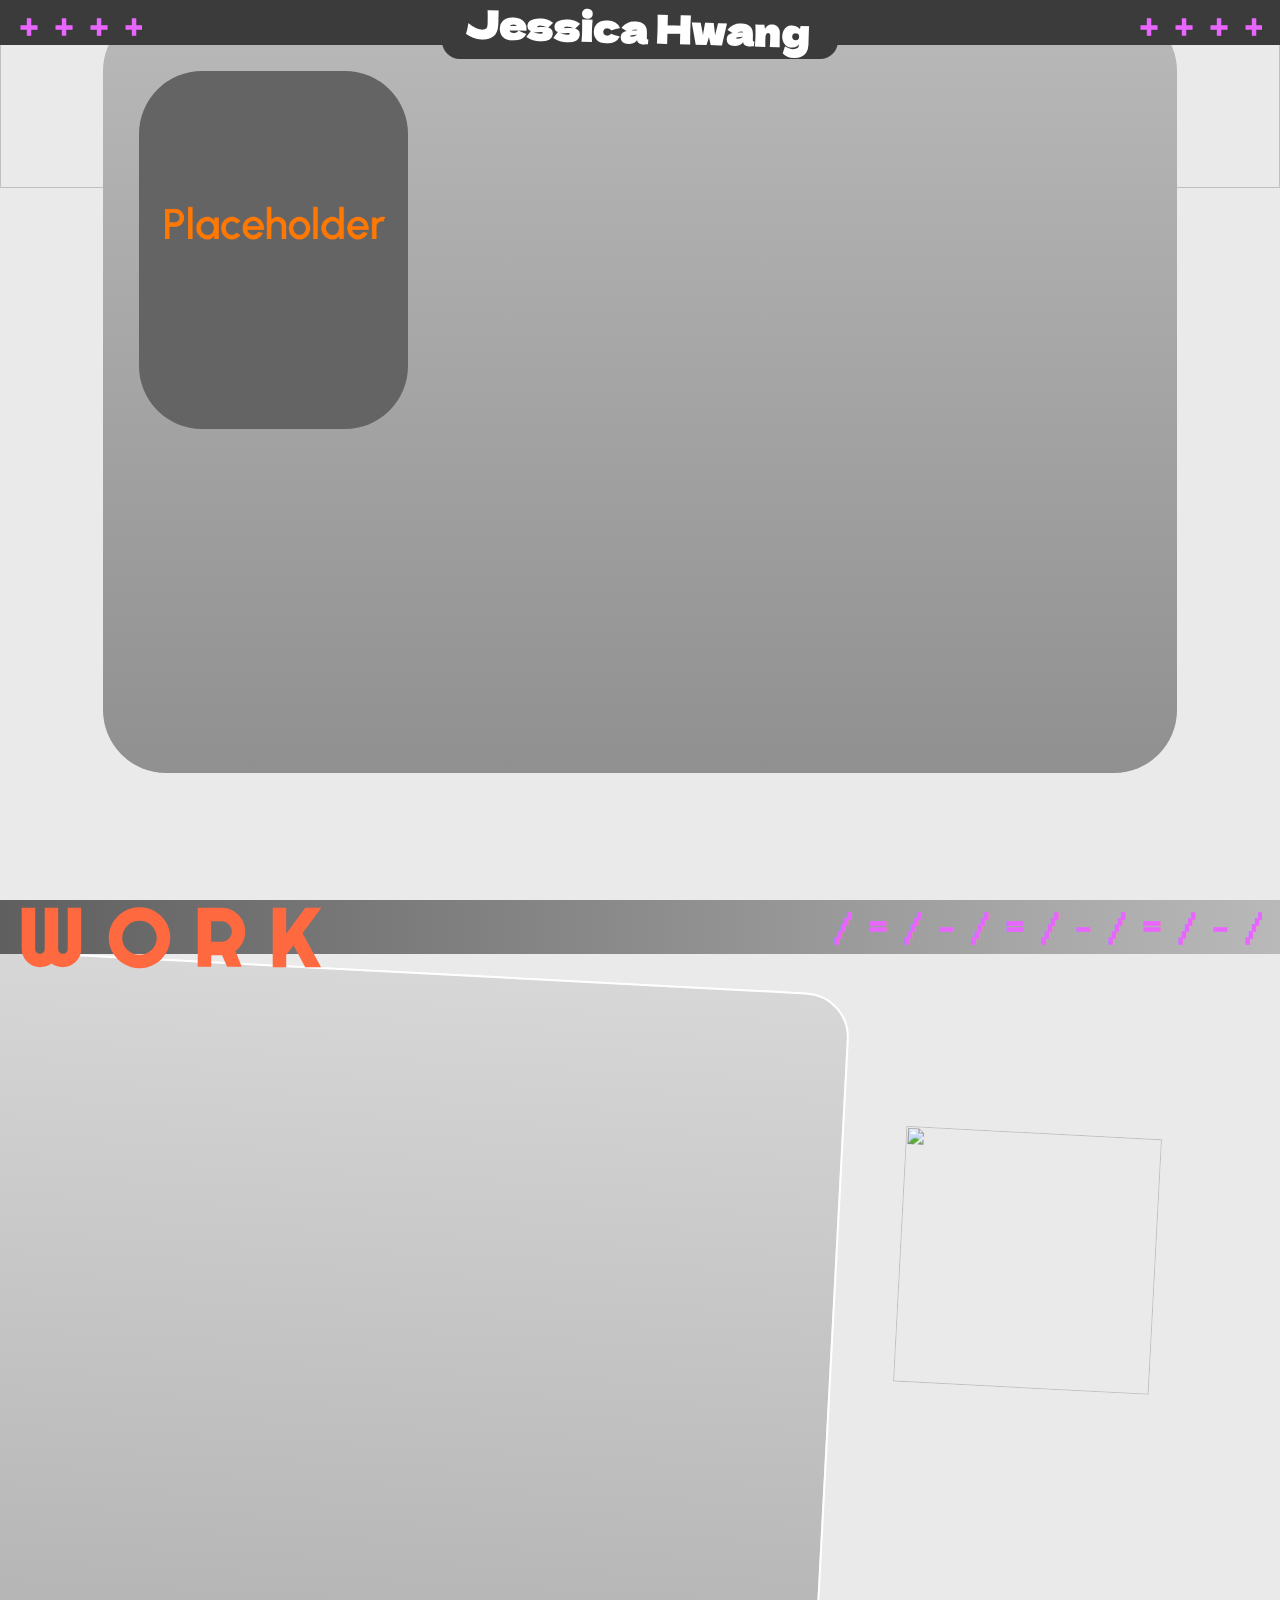
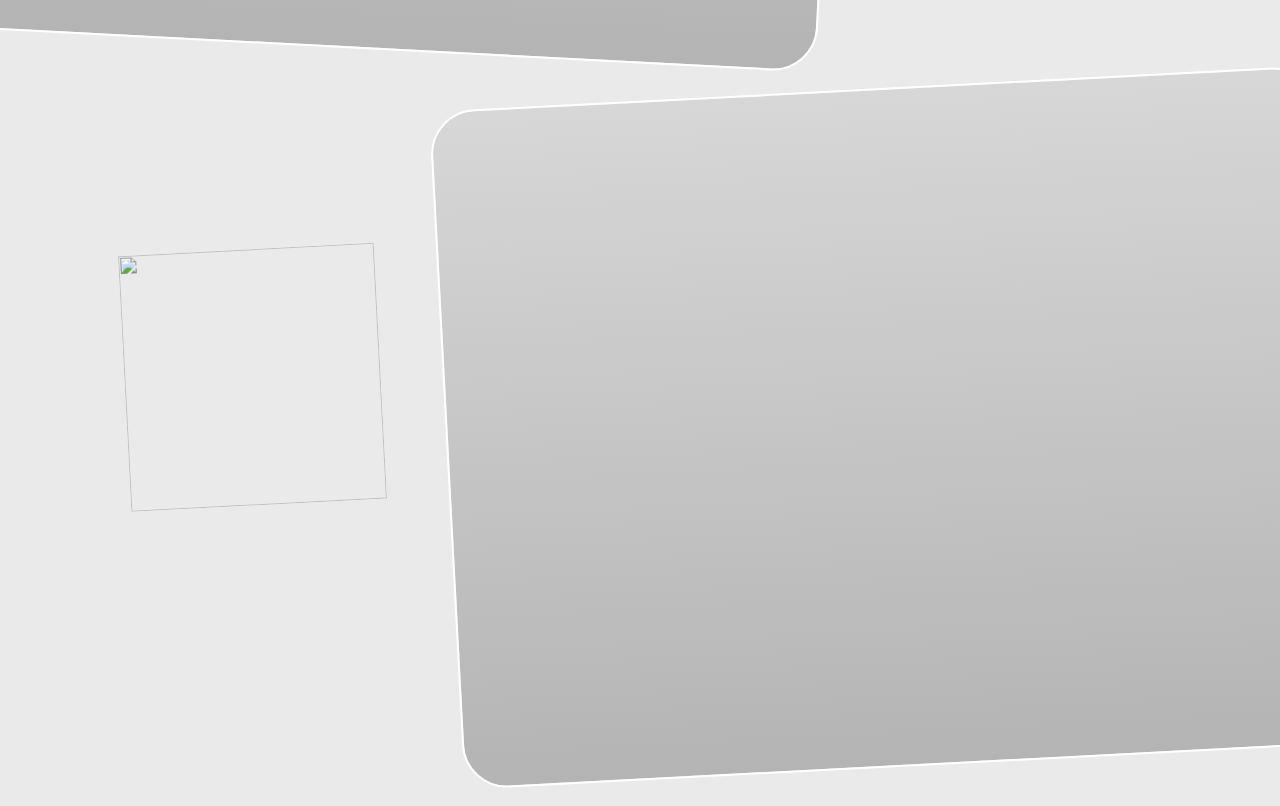
==== index.html @ b16f54bb "Images" ====
<html>
    <head>
        <link rel="stylesheet" href="style.css">
        <link rel="preconnect" href="https://fonts.googleapis.com">
        <link rel="preconnect" href="https://fonts.gstatic.com" crossorigin>
        <link href="https://fonts.googleapis.com/css2?family=Dela+Gothic+One&display=swap" rel="stylesheet">
        <link href="https://fonts.googleapis.com/css2?family=Jacquarda+Bastarda+9&display=swap" rel="stylesheet">
        <link href="https://fonts.googleapis.com/css2?family=Righteous&display=swap" rel="stylesheet">

    </head>
    <header>
        <h2 class = "decotypographyleft">+ + + +</h2>
        <h2 class = "decotypographyright">+ + + +</h2>
        <div class = "headernotch">
            <h1 class = "headertitle">Jessica Hwang</h1>
        </div>
    </header>
    <body>
        <div class = "colorsplashtop">
            <img src="Colorsplash LT.png" class = "colorLT" class = "colorsplashimage">
            <img src="Colorsplash RT.png" class = "colorRT" class = "colorsplashimage">
        </div>
        <div class = "slashline"></div>
        <div class = "aboutblock">
            <img src = "JessPicture.png" class = "jesspicture">
        </div>
        <div class = "dividerline">
            <h2 class = "decotypographyright">/ = / - / = / - / = / - /</h2>
            <h2 class = "sectiontitleleft">W O R K</h2>
        </div>
        <div class = "mainbodyleft">
            <img src="Scribble 1.png" class = "scribbleleft">
        </div>
        <div class = "mainbodyright">
            <img src="Scribble 2.png" class = "scribbleright">
        </div>
    </body>
    <!-- <footer>
        <div class = "colorsplashbottom">
            <img src="Colorsplash LB.png" class = "colorLB" class = "colorsplashimage">
            <img src="Colorsplash RB.png" class = "colorRB" class = "colorsplashimage">
        </div>
    </footer> -->
</html>
---- style.css ----
html {
    max-width: 100%;
    overflow-x: hidden;
  }
:root {
    --LightOrange: rgb(255, 105, 64);
    --OffWhite: #eaeaea;
    --OfferWhite: #d7d7d7;
    --OffererWhite: #b4b4b4;
    --Grey: #b9b9b9;
    --DarkGrey: #3b3b3b;
    --SlightlyDarkerGrey: #909090;
    --MediumGrey: #5f5f5f;
    --Violet: #e866ff;
  }
  
header
{
    position: fixed;
    top: 0;
    z-index: 99;
    width: 100%;
    left: 0%;
    height: 5%;
    background-color: var(--DarkGrey);

}
.headertitle{
    position: absolute;
    rotate: 1.5deg;
    font-family: Dela Gothic One;
    font-size: 4.25vh;
    text-align: center;
    color: white;
    top: -5.5vh;
    left: 2.5vh;
}
.headernotch
{
    position:relative;
    background-color: var(--DarkGrey);
    border-radius: 2.5vh;
    margin: auto;
    width: 44vh;
    height: 4vh;
    top: 2.5vh;
}
.aboutblock
{
    width: 85%;
    height: 85vh;
    padding-left: 0;
    padding-right: 0;
    background-image: linear-gradient(var(--Grey), var(--SlightlyDarkerGrey));
    padding: 0;
    margin: auto;
    border-radius: 7vh;
    z-index: 10;
}
body
{
    background-color: var(--OffWhite);
    padding-left: 0;
    padding-right: 0;
    background-image: url("GridTexture.png");
}
.colorsplashtop
{
    z-index: -1;
    position: absolute;
    width: 100%;
    height: 100%;
    margin:auto;
    left:-0.0%;
}
footer
{
    position: relative;
    width:100%;
    height:10%;
    background-color: white;
}
.colorsplashbottom
{
    z-index: -1;
    position: relative;
    width: 100%;
    height: 100%;
    margin:auto;
    left:-0.0%;
}
.colorLT
{
    width: 20vh;
    height: 20vh;
    float: left;
}
.colorRT
{
    width: 20vh;
    height: 20vh;
    float: right;
}
.dividerline
{
    position: absolute;
    background-image: linear-gradient(to right, var(--MediumGrey), var(--Grey));
    height: 6vh;
    width:100%;
    left:0;
    top: 100vh;
}
.mainbodyleft
{
    z-index: -3;
    position:relative;
    height: 75vh;
    width: 70%;
    left:-7vh;
    top:22vh;
    float:left;
    margin:auto;
    background-image: linear-gradient(var(--OfferWhite), var(--OffererWhite));
    border-radius: 5vh;
    rotate: 3deg;
    margin-bottom: 3%;
    border: 2px, solid white;
}
.mainbodyright
{
    z-index: -3;
    position:relative;
    height: 75vh;
    width: 70%;
    float:right;
    right:-7vh;
    top:22vh;
    margin:auto;
    background-image: linear-gradient(var(--OfferWhite), var(--OffererWhite));
    border-radius: 5vh;
    rotate: -3deg;
    margin-bottom: 3%;
    border: 2px, solid white;
}
.decotypography
{
    width:100%;
    height:100%;
    font-size: 4.5vh;
    margin:auto;
    font-family: "Jacquarda Bastarda 9";
    text-overflow: clip;
    text-wrap:nowrap;
    overflow: hidden;
    color:var(--Violet);
    text-align: left;
    float:left;
}
.decotypographyleft
{
    font-size: 4.5vh;
    margin:auto;
    font-family: "Jacquarda Bastarda 9";
    text-overflow: clip;
    text-wrap:nowrap;
    overflow: hidden;
    color:var(--Violet);
    text-align: left;
    float:left;
    position:relative;
    left: 2vh;
}
.decotypographyright
{
    font-size: 4.5vh;
    margin:auto;
    font-family: "Jacquarda Bastarda 9";
    text-overflow: clip;
    text-wrap:nowrap;
    overflow: hidden;
    color:var(--Violet);
    text-align: right;
    float:right;
    position:relative;
    right: 2vh;
}
.sectiontitleleft
{
    position:relative;
    color: var(--LightOrange);
    text-align: left;
    font-family: "Righteous";
    font-size: 9vh;
    top:-9vh;
    left: 2vh;
}
.sectiontitleright
{
    position:relative;
    color: var(--LightOrange);
    text-align: left;
    font-family: "Righteous";
    font-size: 9vh;
    top:-9vh;
    right: 2vh;
}
.scribbleleft
{
    position: absolute;
    width: 20vw;
    height: 20vw;
    right: -25vw;
    top: 14vh;
}
.scribbleright
{
    position: absolute;
    width: 20vw;
    height: 20vw;
    left: -25vw;
    top: 14vh;
}
.jesspicture
{
    width: 21vw;
    height: 28vw;
    position: relative;
    margin: auto;
    margin: 4vh;
    top: 3vh;
    border-radius: 7vh;
}
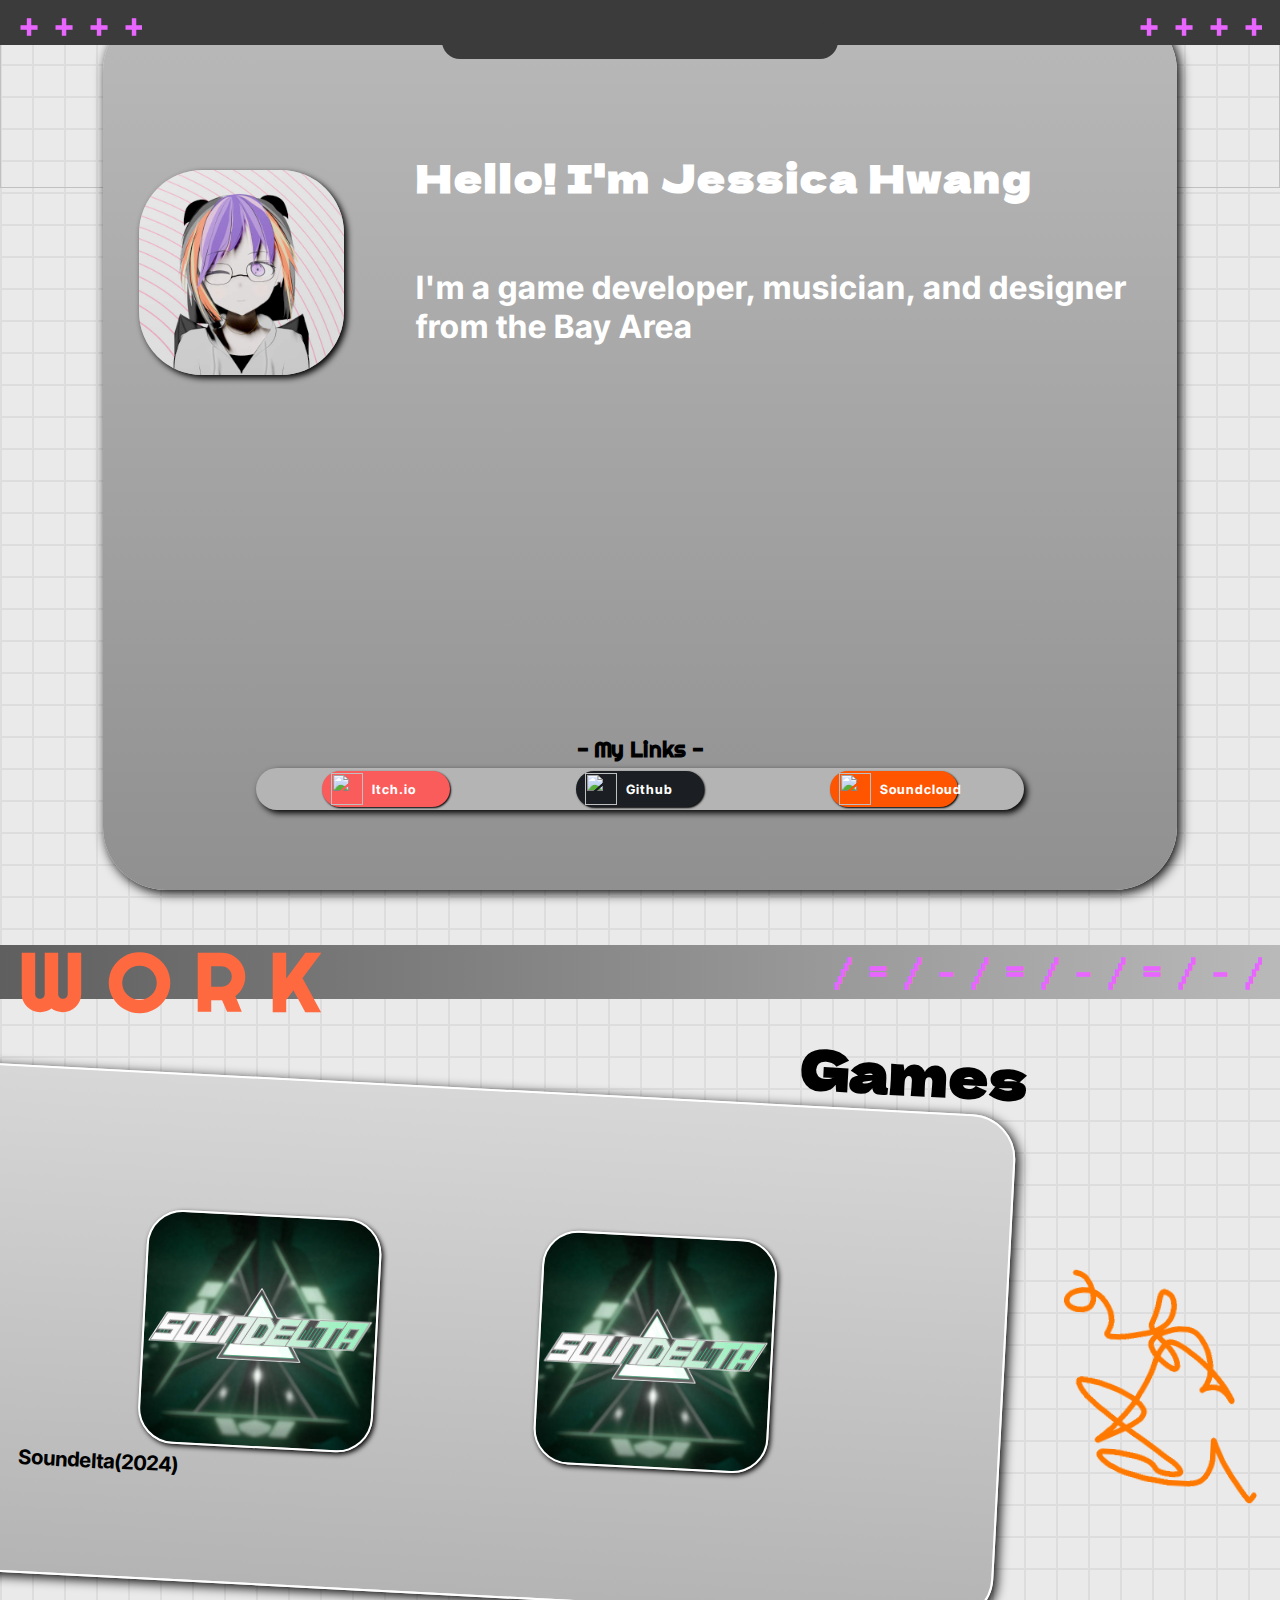
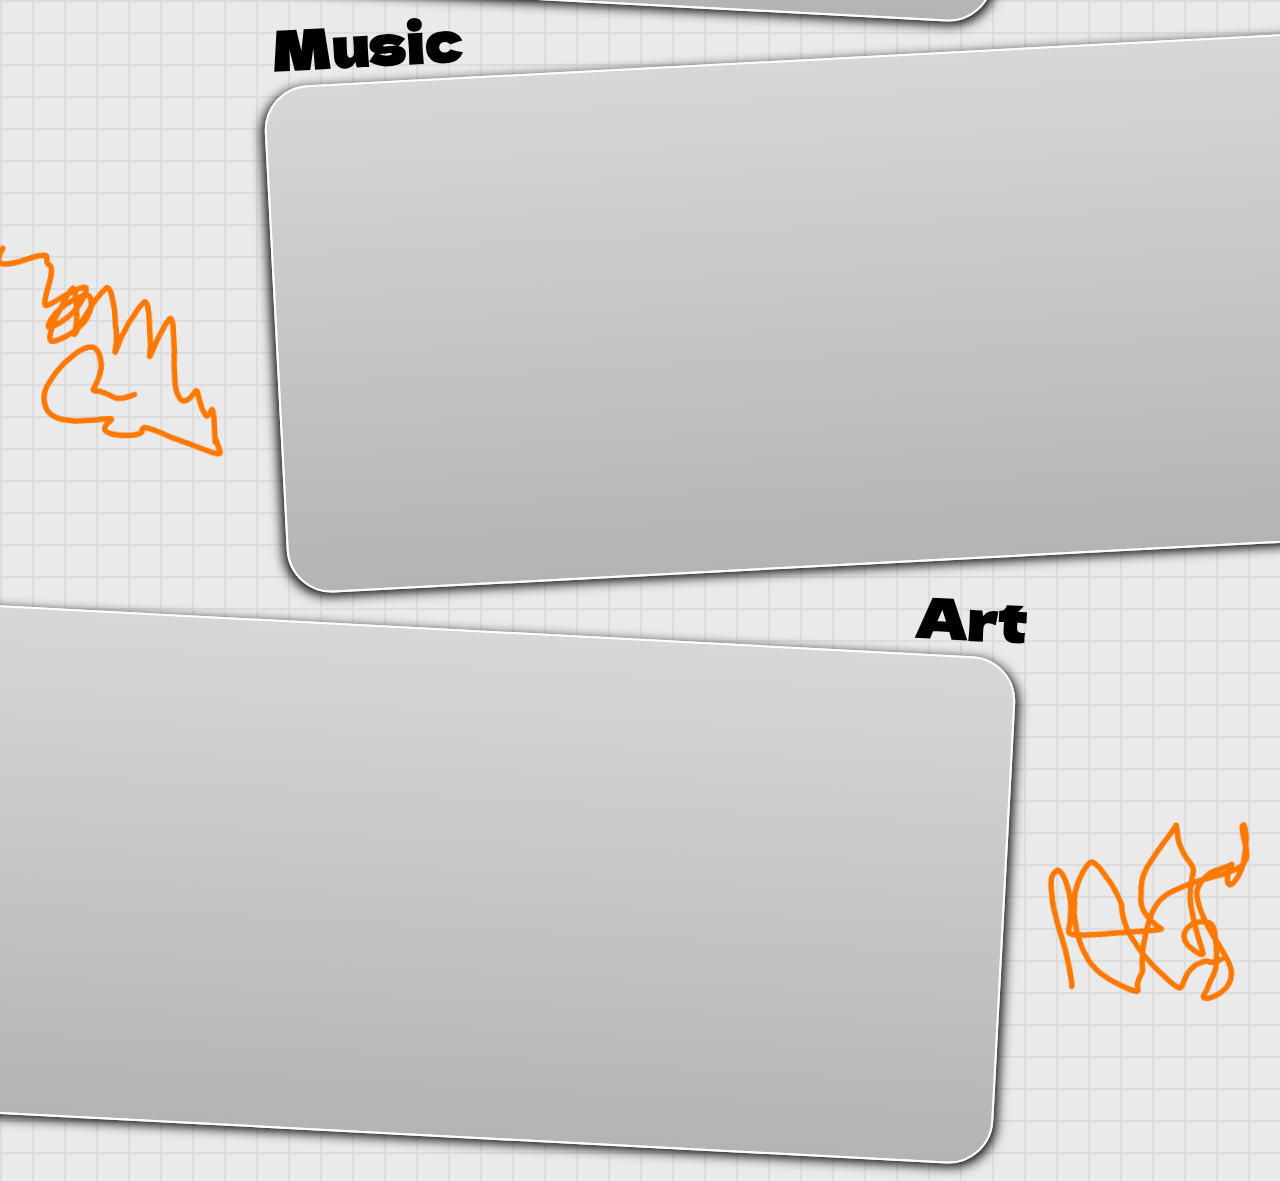
==== commit 79ab154e: "Optimization" ====
--- a/index.html
+++ b/index.html
@@ -6,23 +6,47 @@
         <link href="https://fonts.googleapis.com/css2?family=Dela+Gothic+One&display=swap" rel="stylesheet">
         <link href="https://fonts.googleapis.com/css2?family=Jacquarda+Bastarda+9&display=swap" rel="stylesheet">
         <link href="https://fonts.googleapis.com/css2?family=Righteous&display=swap" rel="stylesheet">
-
+        <link href="https://fonts.googleapis.com/css2?family=Inter+Tight:ital,wght@0,100..900;1,100..900&display=swap" rel="stylesheet">
+        <meta name="viewport" content="width=device-width, initial-scale=1.0">
     </head>
     <header>
         <h2 class = "decotypographyleft">+ + + +</h2>
         <h2 class = "decotypographyright">+ + + +</h2>
         <div class = "headernotch">
-            <h1 class = "headertitle">Jessica Hwang</h1>
         </div>
     </header>
     <body>
         <div class = "colorsplashtop">
-            <img src="Colorsplash LT.png" class = "colorLT" class = "colorsplashimage">
-            <img src="Colorsplash RT.png" class = "colorRT" class = "colorsplashimage">
+            <img src="Colorsplash LT.png" class = "splash" class = "colorsplashimage" style = "float: left">
+            <img src="Colorsplash RT.png" class = "splash" class = "colorsplashimage" style = "float: right">
         </div>
         <div class = "slashline"></div>
         <div class = "aboutblock">
-            <img src = "JessPicture.png" class = "jesspicture">
+            <div>
+                <img src = "PFPSmall.jpeg" class = "profilepicture">
+            </div>
+
+            <div class = "textcontent">
+                <h2 class = "paragraphheadertext">Hello! I'm Jessica Hwang</h2>
+                <h3 class = "paragraph">I'm a game developer, musician, and designer from the Bay Area</h3>
+            </div>
+            <h2 class = "linktitle">- My Links -</h2>
+            <div class="linkbar">
+                <a href="https://dragojess.itch.io/" class = "linkitem" target="_blank" rel="noopener noreferrer" style = "background-color: #fa5c5c">
+                    <img src = "Itch Icon.png" class = "linkicon">
+                    <h3 class = "linktext">Itch.io</h3>
+
+                </a>
+                <a href="https://github.com/DragoJess" class = "linkitem" target="_blank" rel="noopener noreferrer" style = "background-color: #1b1f23">
+                    <img src = "Github Icon.png" class = "linkicon">
+                    <h3 class = "linktext">Github</h3>
+
+                </a>                
+                <a href="https://soundcloud.com/draconidsmusic" class = "linkitem" target="_blank" rel="noopener noreferrer" style = "background-color: #ff5500;">
+                    <img src = "Soundcloud Icon.png" class = "linkicon">
+                    <h3 class = "linktext">Soundcloud</h3>
+                </a>
+            </div>
         </div>
         <div class = "dividerline">
             <h2 class = "decotypographyright">/ = / - / = / - / = / - /</h2>
@@ -30,15 +54,25 @@
         </div>
         <div class = "mainbodyleft">
             <img src="Scribble 1.png" class = "scribbleleft">
+            <h2 class = "mainbodytitle">Games</h2>
+            <div class = "workcontainer">
+                <div class = "workshowcase">
+                    <img src = "Soundelta logo cover fullname.jpeg" class = "workthumbnail">
+                    <h2 class = "workname">Soundelta(2024)</h2>
+                </div>                
+                <div class = "workshowcase">
+                    <img src = "Soundelta logo cover fullname.jpeg" class = "workthumbnail">
+                    <h2 class = "workname"></h2>
+                </div>
+            </div>
         </div>
         <div class = "mainbodyright">
             <img src="Scribble 2.png" class = "scribbleright">
+            <h2 class = "mainbodytitle">Music</h2>
+        </div>        
+        <div class = "mainbodyleft">
+            <img src="Scribble 3.png" class = "scribbleleft">
+            <h2 class = "mainbodytitle">Art</h2>
         </div>
     </body>
-    <!-- <footer>
-        <div class = "colorsplashbottom">
-            <img src="Colorsplash LB.png" class = "colorLB" class = "colorsplashimage">
-            <img src="Colorsplash RB.png" class = "colorRB" class = "colorsplashimage">
-        </div>
-    </footer> -->
 </html>--- a/style.css
+++ b/style.css
@@ -1,8 +1,10 @@
-html {
+html 
+{
     max-width: 100%;
     overflow-x: hidden;
-  }
-:root {
+}
+:root 
+{
     --LightOrange: rgb(255, 105, 64);
     --OffWhite: #eaeaea;
     --OfferWhite: #d7d7d7;
@@ -12,8 +14,11 @@
     --SlightlyDarkerGrey: #909090;
     --MediumGrey: #5f5f5f;
     --Violet: #e866ff;
-  }
-  
+}
+a
+{
+    text-decoration: none;
+}
 header
 {
     position: fixed;
@@ -25,16 +30,6 @@
     background-color: var(--DarkGrey);
 
 }
-.headertitle{
-    position: absolute;
-    rotate: 1.5deg;
-    font-family: Dela Gothic One;
-    font-size: 4.25vh;
-    text-align: center;
-    color: white;
-    top: -5.5vh;
-    left: 2.5vh;
-}
 .headernotch
 {
     position:relative;
@@ -48,7 +43,7 @@
 .aboutblock
 {
     width: 85%;
-    height: 85vh;
+    height: 90vh;
     padding-left: 0;
     padding-right: 0;
     background-image: linear-gradient(var(--Grey), var(--SlightlyDarkerGrey));
@@ -56,6 +51,33 @@
     margin: auto;
     border-radius: 7vh;
     z-index: 10;
+    display:flex;
+    padding-top: 8vh;
+    box-shadow: 3px 3px 12px black;
+}
+.paragraphheadertext
+{
+    font-family: Dela Gothic One;
+    font-size: 3vw;
+    text-align: left;
+    color: white;
+    letter-spacing: 2px;
+}
+.textcontent
+{
+    width: 75%;
+    margin: 2vh;
+    padding: 2vh;
+    position: relative
+}
+.paragraph
+{
+    position: absolute;
+    font-family: Inter Tight;
+    font-size: 2.5vw;
+    text-align: left;
+    color: white;
+    letter-spacing: 1px;
 }
 body
 {
@@ -80,26 +102,10 @@
     height:10%;
     background-color: white;
 }
-.colorsplashbottom
-{
-    z-index: -1;
-    position: relative;
-    width: 100%;
-    height: 100%;
-    margin:auto;
-    left:-0.0%;
-}
-.colorLT
+.splash
 {
     width: 20vh;
     height: 20vh;
-    float: left;
-}
-.colorRT
-{
-    width: 20vh;
-    height: 20vh;
-    float: right;
 }
 .dividerline
 {
@@ -108,39 +114,66 @@
     height: 6vh;
     width:100%;
     left:0;
-    top: 100vh;
+    top: 105%;
 }
 .mainbodyleft
 {
     z-index: -3;
     position:relative;
-    height: 75vh;
-    width: 70%;
-    left:-7vh;
+    height: 56vh;
+    width: 85%;
+    left:-9vh;
     top:22vh;
     float:left;
     margin:auto;
     background-image: linear-gradient(var(--OfferWhite), var(--OffererWhite));
     border-radius: 5vh;
     rotate: 3deg;
-    margin-bottom: 3%;
-    border: 2px, solid white;
+    margin-bottom: 5%;
+    border: 2px, solid white;    
+    text-align: right;
+    align-content: center;
+    box-shadow: 3px 3px 12px black;
 }
 .mainbodyright
 {
     z-index: -3;
     position:relative;
-    height: 75vh;
-    width: 70%;
+    height: 56vh;
+    width: 85%;
     float:right;
-    right:-7vh;
+    right:-9vh;
     top:22vh;
     margin:auto;
     background-image: linear-gradient(var(--OfferWhite), var(--OffererWhite));
     border-radius: 5vh;
     rotate: -3deg;
-    margin-bottom: 3%;
+    margin-bottom: 5%;
     border: 2px, solid white;
+    text-align: left;
+    align-content: center;
+    box-shadow: -3px 3px 12px black;
+}
+.mainbodytitle
+{
+    position: absolute;
+    width: 100%;
+    top: -10vh;
+    margin: 1vh;
+    font-size: 6vh; 
+    font-family: Dela Gothic One;
+
+}
+.workcontainer
+{
+    position: relative;
+    width: auto;
+    height: auto;
+    margin: 16px;
+    left: 5%;
+    right: 5%;
+    align-content:center;
+    display: flex;
 }
 .decotypography
 {
@@ -158,6 +191,7 @@
 }
 .decotypographyleft
 {
+    position:relative;
     font-size: 4.5vh;
     margin:auto;
     font-family: "Jacquarda Bastarda 9";
@@ -167,11 +201,11 @@
     color:var(--Violet);
     text-align: left;
     float:left;
-    position:relative;
     left: 2vh;
 }
 .decotypographyright
 {
+    position:relative;
     font-size: 4.5vh;
     margin:auto;
     font-family: "Jacquarda Bastarda 9";
@@ -181,7 +215,6 @@
     color:var(--Violet);
     text-align: right;
     float:right;
-    position:relative;
     right: 2vh;
 }
 .sectiontitleleft
@@ -209,7 +242,7 @@
     position: absolute;
     width: 20vw;
     height: 20vw;
-    right: -25vw;
+    right: -22vw;
     top: 14vh;
 }
 .scribbleright
@@ -217,16 +250,99 @@
     position: absolute;
     width: 20vw;
     height: 20vw;
-    left: -25vw;
+    left: -22vw;
     top: 14vh;
 }
-.jesspicture
-{
-    width: 21vw;
-    height: 28vw;
+.profilepicture
+{
+    width: 16vw;
+    height: 16vw;
     position: relative;
-    margin: auto;
     margin: 4vh;
-    top: 3vh;
+    top: 6vh;
     border-radius: 7vh;
-}+    box-shadow: 3px 3px 6px black;
+}
+.linkbar
+{
+    position:absolute;
+    display:flex;
+    width: auto;
+    height: 4vh;
+    padding: 3px;
+    left: 20vw;
+    right: 20vw;
+    bottom: 10vh;
+    align-self: center;
+    border-radius: 4vh;
+    background-color: var(--OffererWhite);
+    box-shadow: 3px 3px 6px black;
+    
+}
+.linkitem
+{
+    margin-left:auto;
+    margin-right: auto;
+    width: 10vw;
+    border-radius: 2vh;
+    height: auto;
+    background-color: var(--MediumGrey);
+    align-items: center;
+    display: flex;
+    box-shadow: 1px 1px 2px black;
+}
+.linkicon
+{
+    height: 3.5vh;
+    width: 3.5vh;
+    margin: 1vh;
+}
+.linktext
+{
+    font-family: Inter Tight;
+    font-size: 1vw;
+    text-align: left;
+    color: white;
+    letter-spacing: 1px;
+}
+.linktitle
+{
+    position:absolute;
+    width: auto;
+    height: 4vh;
+    padding: 3px;
+    left: 32vh;
+    right: 32vh;
+    bottom: 12vh;
+    align-self: center;
+    text-align: center;
+    font-size: 2.5vh;
+    font-family: "Righteous";
+}
+.workshowcase
+{
+    padding: 2vh;
+    position: relative;
+    width: 40vh;
+    height: 40vh;
+    align-content: center;
+}
+.workthumbnail
+{
+    width: 18vw;
+    height: 18vw;
+    margin:auto;
+    border-radius: 4vh;
+    border: 2px double white;
+    box-shadow: 2px 2px 5px black;
+}
+.workname
+{
+    position: absolute;
+    margin: 8px;
+    width:auto;
+    height:1vh;
+    text-align: center;
+    font-family: Inter Tight;
+    font-size: 1.6vw;
+}
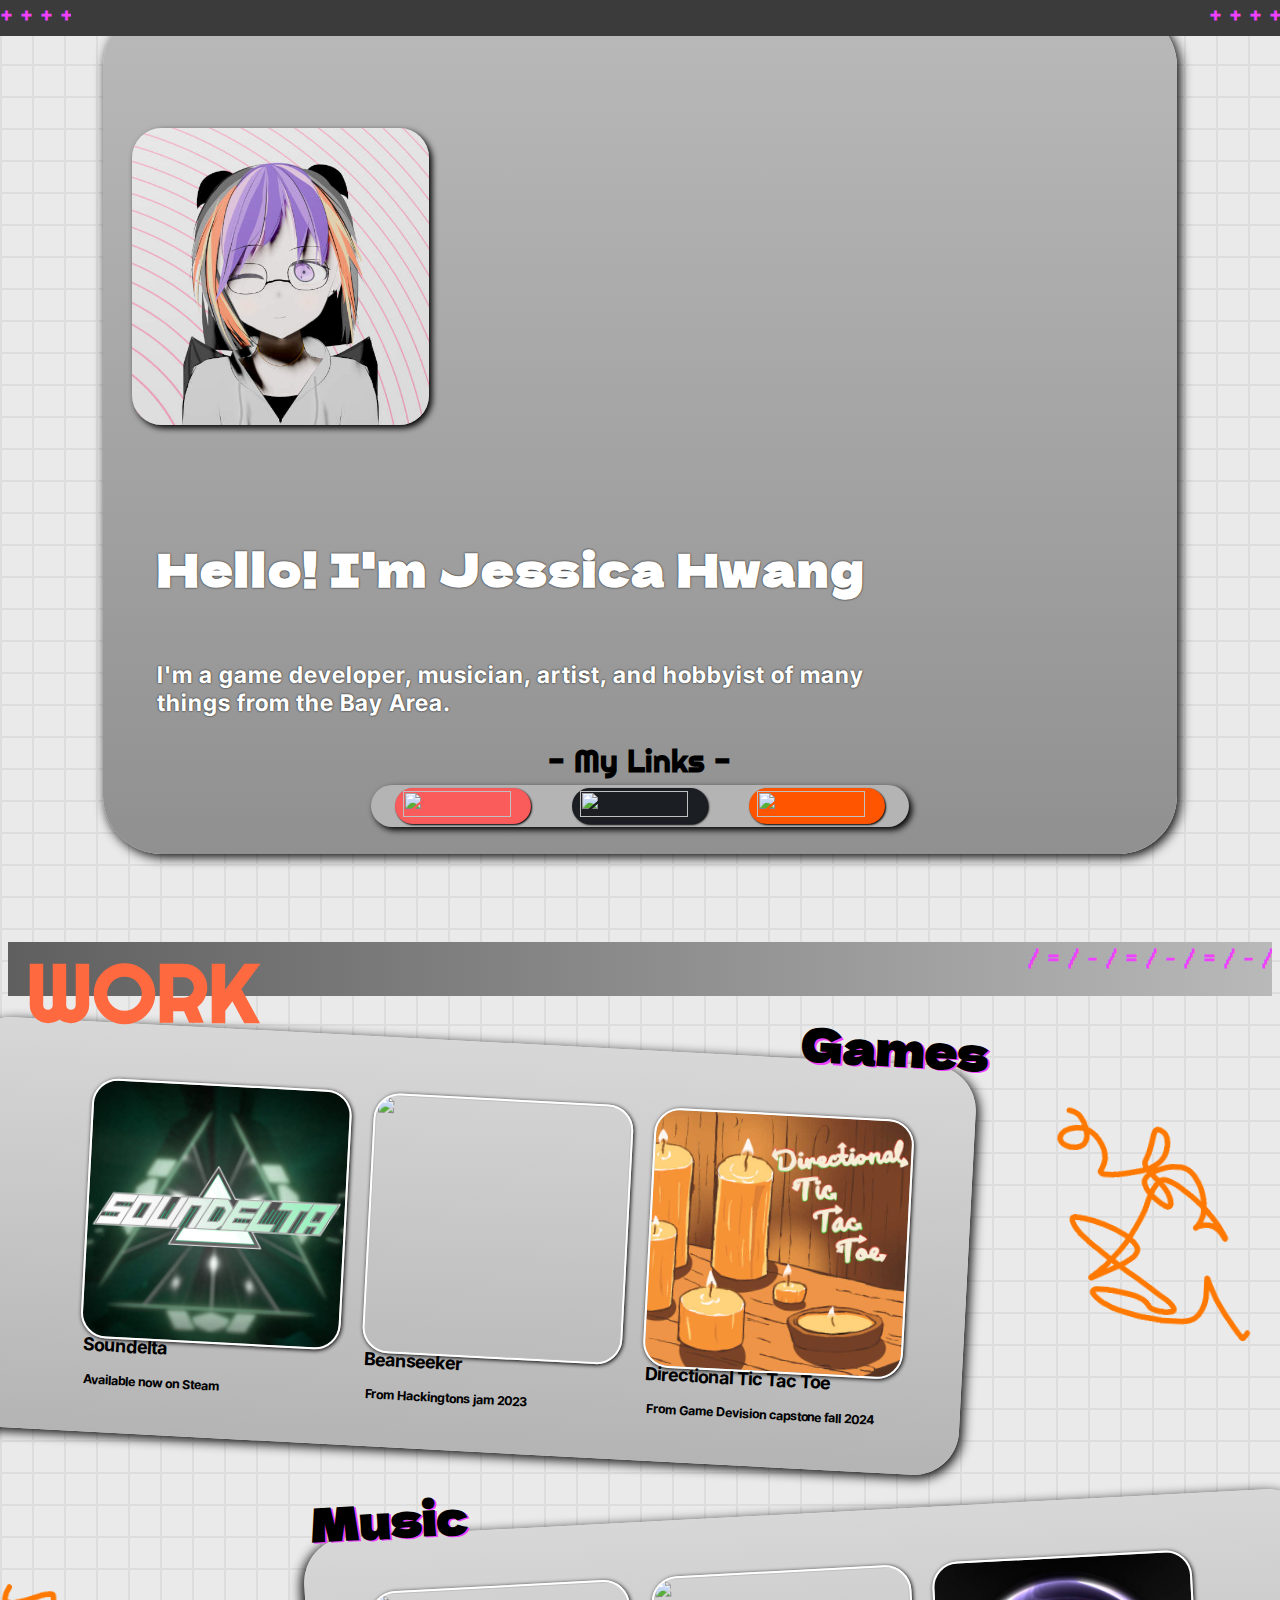
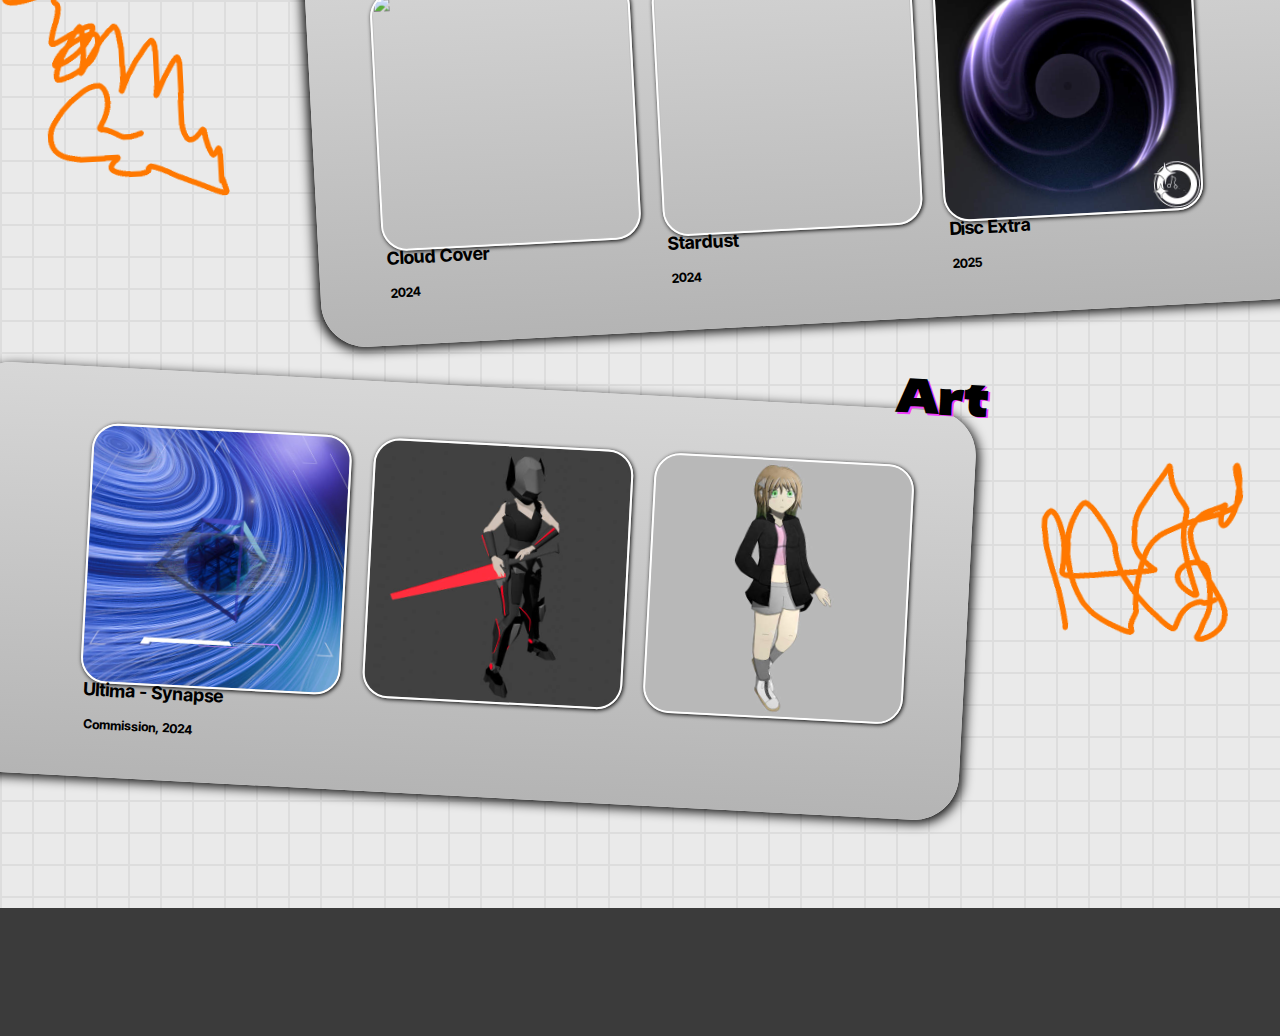
==== commit 2e63fef1: "Added more images, fixed footer" ====
--- a/index.html
+++ b/index.html
@@ -12,7 +12,6 @@
     <header>
         <h2 class = "decotypographyleft">+ + + +</h2>
         <h2 class = "decotypographyright">+ + + +</h2>
-        <div class = "headernotch">
         </div>
     </header>
     <body>
@@ -28,51 +27,106 @@
 
             <div class = "textcontent">
                 <h2 class = "paragraphheadertext">Hello! I'm Jessica Hwang</h2>
-                <h3 class = "paragraph">I'm a game developer, musician, and designer from the Bay Area</h3>
+                <h3 class = "paragraph">I'm a game developer, musician, artist, and hobbyist of many things from the Bay Area.</h3>
             </div>
-            <h2 class = "linktitle">- My Links -</h2>
             <div class="linkbar">
-                <a href="https://dragojess.itch.io/" class = "linkitem" target="_blank" rel="noopener noreferrer" style = "background-color: #fa5c5c">
+                <h2 class = "linktitle">- My Links -</h2>
+                <a href="https://dragojess.itch.io/" class = "linkitem"  target="_blank" rel="noopener noreferrer" style = "background-color: #fa5c5c">
                     <img src = "Itch Icon.png" class = "linkicon">
-                    <h3 class = "linktext">Itch.io</h3>
 
                 </a>
-                <a href="https://github.com/DragoJess" class = "linkitem" target="_blank" rel="noopener noreferrer" style = "background-color: #1b1f23">
+                <a href="https://github.com/DragoJess" class = "linkitem"  target="_blank" rel="noopener noreferrer" style = "background-color: #1b1f23">
                     <img src = "Github Icon.png" class = "linkicon">
-                    <h3 class = "linktext">Github</h3>
 
                 </a>                
-                <a href="https://soundcloud.com/draconidsmusic" class = "linkitem" target="_blank" rel="noopener noreferrer" style = "background-color: #ff5500;">
+                <a href="https://soundcloud.com/draconidsmusic" class = "linkitem"  target="_blank" rel="noopener noreferrer" style = "background-color: #ff5500;">
                     <img src = "Soundcloud Icon.png" class = "linkicon">
-                    <h3 class = "linktext">Soundcloud</h3>
                 </a>
             </div>
         </div>
         <div class = "dividerline">
             <h2 class = "decotypographyright">/ = / - / = / - / = / - /</h2>
-            <h2 class = "sectiontitleleft">W O R K</h2>
+            <h2 class = "sectiontitleleft">WORK</h2>
         </div>
+        
         <div class = "mainbodyleft">
             <img src="Scribble 1.png" class = "scribbleleft">
             <h2 class = "mainbodytitle">Games</h2>
-            <div class = "workcontainer">
+            <div class = "workcontainer" style = "float: right">
                 <div class = "workshowcase">
-                    <img src = "Soundelta logo cover fullname.jpeg" class = "workthumbnail">
-                    <h2 class = "workname">Soundelta(2024)</h2>
+                    <a href="https://store.steampowered.com/app/2763430" class = "invisiblebuttonlink" target="_blank" rel="noopener noreferrer">
+                        <img src = "Soundelta logo cover fullname.jpeg" class = "workthumbnail" >
+                    </a>
+                    <h2 class = "workname">Soundelta</h2>
+                    <h2 class = "worksubtitle">Available now on Steam</h2>
                 </div>                
                 <div class = "workshowcase">
-                    <img src = "Soundelta logo cover fullname.jpeg" class = "workthumbnail">
-                    <h2 class = "workname"></h2>
+                    <a href="https://dragojess.itch.io/beanseeker" class = "invisiblebuttonlink" target="_blank" rel="noopener noreferrer">
+                        <img src = "Beanseeker Cover.jpeg" class = "workthumbnail" >
+                    </a>
+                    <h2 class = "workname">Beanseeker</h2>
+                    <h2 class = "worksubtitle">From Hackingtons jam 2023</h2>
+                </div>
+                <div class = "workshowcase">
+                    <a href="https://dragojess.itch.io/directional-tic-tac-toe" class = "invisiblebuttonlink" target="_blank" rel="noopener noreferrer">
+                        <img src = "Directional Tic Tac Toe Cover.jpeg" class = "workthumbnail" >
+                    </a>
+                    <h2 class = "workname">Directional Tic Tac Toe</h2>
+                    <h2 class = "worksubtitle">From Game Devision capstone fall 2024</h2>
                 </div>
             </div>
         </div>
         <div class = "mainbodyright">
             <img src="Scribble 2.png" class = "scribbleright">
             <h2 class = "mainbodytitle">Music</h2>
+            <div class = "workcontainer" style = "float: left">
+                <div class = "workshowcase">
+                    <a href="https://soundcloud.com/draconidsmusic/sets/cloud-cover" class = "invisiblebuttonlink" target="_blank" rel="noopener noreferrer">
+                        <img src = "Cloud Cover.jpeg" class = "workthumbnail" >
+                    </a>
+                    <h2 class = "workname">Cloud Cover</h2>
+                    <h2 class = "worksubtitle">2024</h2>
+                </div>     
+                <div class = "workshowcase">
+                    <a href="https://soundcloud.com/draconidsmusic/sets/stardust-ep" class = "invisiblebuttonlink" target="_blank" rel="noopener noreferrer">
+                        <img src = "Stardust.jpeg" class = "workthumbnail" >
+                    </a>
+                    <h2 class = "workname">Stardust</h2>
+                    <h2 class = "worksubtitle">2024</h2>
+                </div>
+                <div class = "workshowcase">
+                    <a href="https://soundcloud.com/draconidsmusic/sets/disc-extra" class = "invisiblebuttonlink" target="_blank" rel="noopener noreferrer">
+                        <img src = "Disc Extra.jpeg" class = "workthumbnail" >
+                    </a>
+                    <h2 class = "workname">Disc Extra</h2>
+                    <h2 class = "worksubtitle">2025</h2>
+                </div>
+            </div>
         </div>        
         <div class = "mainbodyleft">
             <img src="Scribble 3.png" class = "scribbleleft">
             <h2 class = "mainbodytitle">Art</h2>
+            <div class = "workcontainer" style = "float: right">
+                <div class = "workshowcase">
+                    <img src = "Synapse.jpeg" class = "workthumbnail" >
+                    <h2 class = "workname">Ultima - Synapse</h2>
+                    <h2 class = "worksubtitle">Commission, 2024</h2>
+
+                </div>     
+                <div class = "workshowcase">
+                    <img src = "Char.jpeg" class = "workthumbnail" >
+                    <h2 class = "workname"></h2>
+                </div>                
+                <div class = "workshowcase">
+                    <img src = "Char2.jpeg" class = "workthumbnail" >
+                    <h2 class = "workname"></h2>
+                </div>
+            </div>
         </div>
+        <div class="fakefooter"></div>
+        
+        <!-- <div class = "footerblock">
+            
+        </div> -->
     </body>
 </html>--- a/style.css
+++ b/style.css
@@ -13,7 +13,8 @@
     --DarkGrey: #3b3b3b;
     --SlightlyDarkerGrey: #909090;
     --MediumGrey: #5f5f5f;
-    --Violet: #e866ff;
+    --Violet: #ef40ff;
+    --Invisible: rgba(0,0,0,0.01)
 }
 a
 {
@@ -26,55 +27,64 @@
     z-index: 99;
     width: 100%;
     left: 0%;
-    height: 5%;
+    height: 4%;
     background-color: var(--DarkGrey);
-
-}
-.headernotch
-{
-    position:relative;
+    align-items: center;
+
+}
+.fakefooter
+{
+    position: relative;
+    top: 125vw;
+    z-index: -50;
+    width: 105%;
+    left: -2.5%;
+    height: 10vw;
     background-color: var(--DarkGrey);
-    border-radius: 2.5vh;
-    margin: auto;
-    width: 44vh;
-    height: 4vh;
-    top: 2.5vh;
+    display: block;
+
 }
 .aboutblock
 {
     width: 85%;
     height: 90vh;
+    max-height: 125vw;
     padding-left: 0;
     padding-right: 0;
     background-image: linear-gradient(var(--Grey), var(--SlightlyDarkerGrey));
     padding: 0;
     margin: auto;
-    border-radius: 7vh;
+    border-radius: 6.5vmin;
     z-index: 10;
     display:flex;
-    padding-top: 8vh;
+    flex-wrap: wrap;
+    padding-top: 4vh;
+    align-items: center;
     box-shadow: 3px 3px 12px black;
 }
 .paragraphheadertext
 {
     font-family: Dela Gothic One;
-    font-size: 3vw;
+    font-size: 5vmin;
     text-align: left;
     color: white;
     letter-spacing: 2px;
+    text-shadow: 0 0 2px black;
 }
 .textcontent
 {
-    width: 75%;
-    margin: 2vh;
-    padding: 2vh;
-    position: relative
+    width: 70%;
+    margin: 5%;
+    position: relative;
+    text-shadow: 0 0 2px black;
+    top: -3vmax;
+    flex-basis: 70%;
 }
 .paragraph
 {
     position: absolute;
     font-family: Inter Tight;
-    font-size: 2.5vw;
+    font-size: 1.8vw;
     text-align: left;
     color: white;
     letter-spacing: 1px;
@@ -95,83 +105,80 @@
     margin:auto;
     left:-0.0%;
 }
-footer
-{
-    position: relative;
-    width:100%;
-    height:10%;
-    background-color: white;
-}
 .splash
 {
-    width: 20vh;
-    height: 20vh;
+    width: 10%;
 }
 .dividerline
 {
-    position: absolute;
+    position: relative;
     background-image: linear-gradient(to right, var(--MediumGrey), var(--Grey));
     height: 6vh;
     width:100%;
     left:0;
-    top: 105%;
+    top: 10%;
+    align-items: center;
 }
 .mainbodyleft
 {
     z-index: -3;
     position:relative;
-    height: 56vh;
-    width: 85%;
-    left:-9vh;
-    top:22vh;
+    height: 32vw;
+    width: 80%;
     float:left;
+    left:-4vw;
+    top: 15%;
     margin:auto;
     background-image: linear-gradient(var(--OfferWhite), var(--OffererWhite));
-    border-radius: 5vh;
+    border-radius: 5vmin;
     rotate: 3deg;
     margin-bottom: 5%;
-    border: 2px, solid white;    
     text-align: right;
     align-content: center;
     box-shadow: 3px 3px 12px black;
+    display:block;
 }
 .mainbodyright
 {
     z-index: -3;
     position:relative;
-    height: 56vh;
-    width: 85%;
+    height: 32vw;
+    width: 80%;
     float:right;
-    right:-9vh;
-    top:22vh;
+    right:-4vw;
+    top: 15%;
     margin:auto;
     background-image: linear-gradient(var(--OfferWhite), var(--OffererWhite));
-    border-radius: 5vh;
+    border-radius: 5vmin;
     rotate: -3deg;
     margin-bottom: 5%;
-    border: 2px, solid white;
     text-align: left;
     align-content: center;
     box-shadow: -3px 3px 12px black;
+    display:block;
 }
 .mainbodytitle
 {
     position: absolute;
     width: 100%;
-    top: -10vh;
+    top: -4.5vmax;
     margin: 1vh;
-    font-size: 6vh; 
+    font-size: 5vmin; 
     font-family: Dela Gothic One;
-
+    text-shadow: 2px 1px var(--Violet);
+}
+.invisiblebuttonlink
+{
+    width: 100%;
+    height: 100%;
 }
 .workcontainer
 {
     position: relative;
     width: auto;
     height: auto;
-    margin: 16px;
-    left: 5%;
-    right: 5%;
+    margin: 4vw;
+    bottom: 5%;
     align-content:center;
     display: flex;
 }
@@ -179,7 +186,7 @@
 {
     width:100%;
     height:100%;
-    font-size: 4.5vh;
+    font-size: 2.5vmax;
     margin:auto;
     font-family: "Jacquarda Bastarda 9";
     text-overflow: clip;
@@ -192,7 +199,7 @@
 .decotypographyleft
 {
     position:relative;
-    font-size: 4.5vh;
+    font-size: auto;
     margin:auto;
     font-family: "Jacquarda Bastarda 9";
     text-overflow: clip;
@@ -201,12 +208,11 @@
     color:var(--Violet);
     text-align: left;
     float:left;
-    left: 2vh;
 }
 .decotypographyright
 {
     position:relative;
-    font-size: 4.5vh;
+    font-size: auto;
     margin:auto;
     font-family: "Jacquarda Bastarda 9";
     text-overflow: clip;
@@ -215,17 +221,19 @@
     color:var(--Violet);
     text-align: right;
     float:right;
-    right: 2vh;
 }
 .sectiontitleleft
 {
     position:relative;
     color: var(--LightOrange);
     text-align: left;
+    display: table-cell;
+    vertical-align: middle;
     font-family: "Righteous";
-    font-size: 9vh;
-    top:-9vh;
+    font-size: 9vmin;
+    top:-131%;
     left: 2vh;
+    width:auto;
 }
 .sectiontitleright
 {
@@ -242,68 +250,71 @@
     position: absolute;
     width: 20vw;
     height: 20vw;
-    right: -22vw;
-    top: 14vh;
+    right: -24vw;
+    align-self:center;
 }
 .scribbleright
 {
     position: absolute;
     width: 20vw;
     height: 20vw;
-    left: -22vw;
-    top: 14vh;
+    left: -24vw;
+    align-self:center;
 }
 .profilepicture
 {
-    width: 16vw;
-    height: 16vw;
-    position: relative;
-    margin: 4vh;
-    top: 6vh;
-    border-radius: 7vh;
+    width: 33vmin;
+    height: 33vmin;
+    position: relative;
+    margin: 10%;
+    top: 3vmin;
+    border-radius: 10%;
     box-shadow: 3px 3px 6px black;
 }
 .linkbar
 {
-    position:absolute;
+    position:relative;
     display:flex;
     width: auto;
-    height: 4vh;
+    height: 4vmin;
     padding: 3px;
-    left: 20vw;
-    right: 20vw;
-    bottom: 10vh;
+    margin-left: 25%;
+    margin-right: 25%;
     align-self: center;
-    border-radius: 4vh;
+    border-radius: 10000px;
     background-color: var(--OffererWhite);
     box-shadow: 3px 3px 6px black;
+    flex-basis: 100%;
     
 }
 .linkitem
 {
     margin-left:auto;
     margin-right: auto;
-    width: 10vw;
-    border-radius: 2vh;
+    width: 25%;
+    border-radius: 10000px;
     height: auto;
     background-color: var(--MediumGrey);
     align-items: center;
     display: flex;
     box-shadow: 1px 1px 2px black;
+    border: 2px solid var(--Invisible);
+    transition-duration: 0.15s;
+}
+.linkitem:hover
+{
+    border: 2px solid white;
+    box-shadow: 2px 2px 4px black;
+    transition-duration: 0.15s;
 }
 .linkicon
 {
-    height: 3.5vh;
-    width: 3.5vh;
-    margin: 1vh;
-}
-.linktext
-{
-    font-family: Inter Tight;
-    font-size: 1vw;
-    text-align: left;
-    color: white;
-    letter-spacing: 1px;
+    height: 90%;
+    width: auto;
+    margin: auto;
+    left: 10%;
+    right: 10%;
+
 }
 .linktitle
 {
@@ -311,38 +322,61 @@
     width: auto;
     height: 4vh;
     padding: 3px;
-    left: 32vh;
-    right: 32vh;
-    bottom: 12vh;
+    left: 10%;
+    right: 10%;
+    bottom: 50%;
+    margin:autp;
     align-self: center;
     text-align: center;
-    font-size: 2.5vh;
+    font-size: 3.5vmin;
     font-family: "Righteous";
 }
 .workshowcase
 {
-    padding: 2vh;
-    position: relative;
-    width: 40vh;
-    height: 40vh;
+    padding: 1vw;
+    position: relative;
+    width: 20vw;
+    height: 20vw;
     align-content: center;
 }
 .workthumbnail
 {
-    width: 18vw;
-    height: 18vw;
-    margin:auto;
-    border-radius: 4vh;
+    width: auto;
+    height: 100%;
+    margin:auto;
+    border-radius: 10%;
     border: 2px double white;
-    box-shadow: 2px 2px 5px black;
+    box-shadow: 1px 1px 4px black;
+    transition-duration: 0.15s;
+
+
+}
+.workthumbnail:hover
+{
+    box-shadow: 2px 2px 8px black;
+    border: 3px double var(--LightOrange);
+    transition-duration: 0.15s;
 }
 .workname
 {
     position: absolute;
-    margin: 8px;
+    margin: 4px;
     width:auto;
-    height:1vh;
+    height: 1vh;
     text-align: center;
+    align-self: center;
     font-family: Inter Tight;
-    font-size: 1.6vw;
-}
+    font-size: 1.4vmax;
+}
+.worksubtitle
+{
+    position: absolute;
+    margin: 6px;
+    width:auto;
+    height: 1vh;
+    bottom: -4.4vh;
+    text-align: center;
+    align-self: center;
+    font-family: Inter Tight;
+    font-size: 0.98vmax;
+}